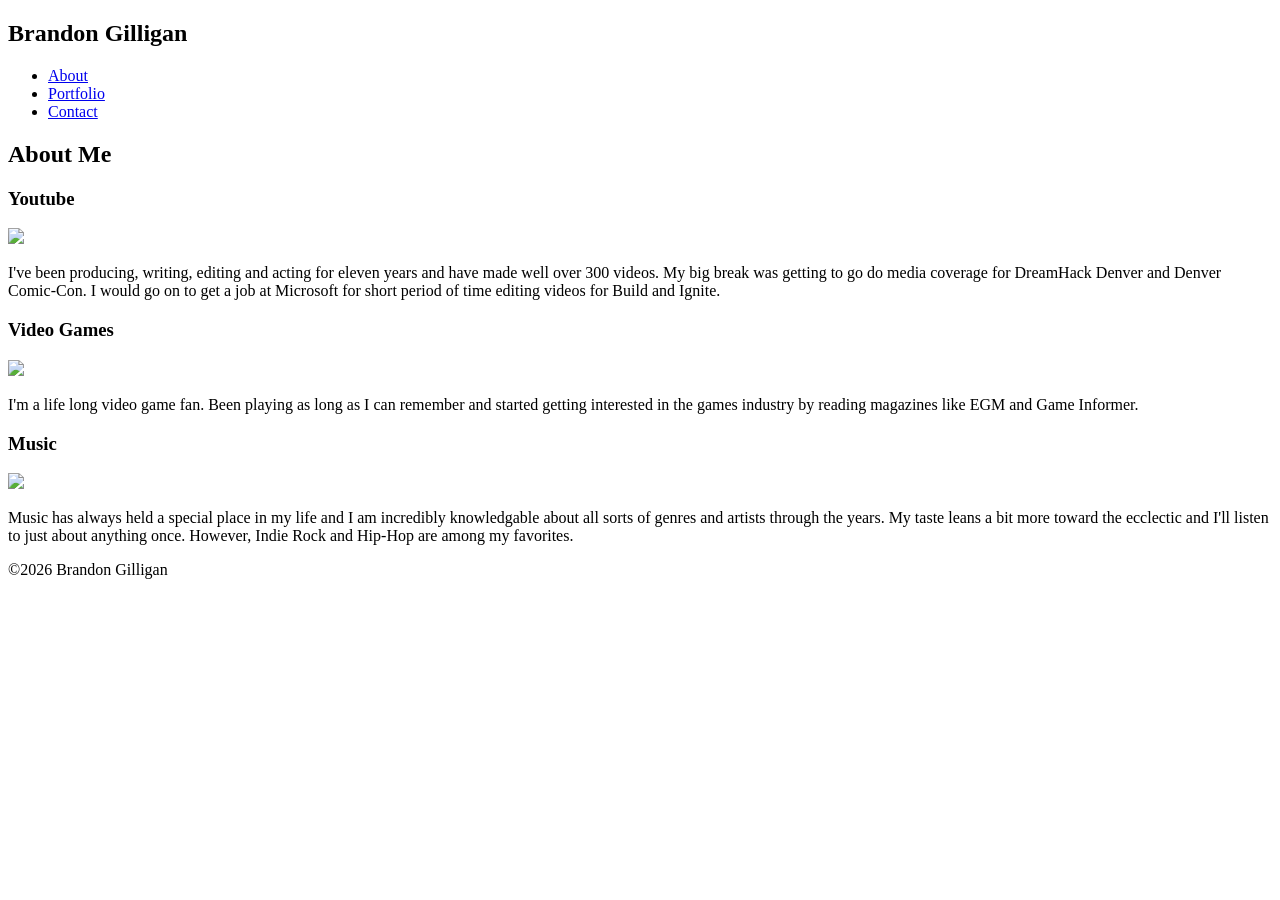
==== about.html @ 1e088134 "Finiahed html for about and portfolio pages" ====
<!doctype html>
<html lang="en">
  <head>
    <title>Document</title>
    <link rel="stylesheet" href="about.css" />
  </head>
  <body>
    <h2>Brandon Gilligan</h2>
    <header>
      <nav aria-label="Primary Navigation">
        <ul>
          <li>
            <a href="./about.html">About</a>
          </li>
          <li>
            <a href="./portfolio.html">Portfolio</a>
          </li>
          <li>
            <a href="./contact.html">Contact</a>
          </li>
        </ul>
      </nav>
    </header>
    <h2>About Me</h2>
    <h3>Youtube</h3>
    <image
      src="https://i.ytimg.com/vi/plhyBzQQrJQ/hq720.jpg?sqp=-oaymwEhCK4FEIIDSFryq4qpAxMIARUAAAAAGAElAADIQj0AgKJD&rs=AOn4CLA-uhLXtBt_t1mVlhiQHR-FeUgS7Q"
    />
    <p>
      I've been producing, writing, editing and acting for eleven years and have
      made well over 300 videos. My big break was getting to go do media
      coverage for DreamHack Denver and Denver Comic-Con. I would go on to get a
      job at Microsoft for short period of time editing videos for Build and
      Ignite.
    </p>
    <h3>Video Games</h3>
    <image
      src="https://media.gq-magazine.co.uk/photos/645b5c3c8223a5c3801b8b26/16:9/w_2560%2Cc_limit/100-best-games-hp-b.jpg"
    />
    <p>
      I'm a life long video game fan. Been playing as long as I can remember and
      started getting interested in the games industry by reading magazines like
      EGM and Game Informer.
    </p>
    <h3>Music</h3>
    <image
      src="https://www.nme.com/wp-content/uploads/2023/03/MF-DOOM-Bloc-Festival-London-Pleasure-Gardens-2012-.jpeg"
    />
    <p>
      Music has always held a special place in my life and I am incredibly
      knowledgable about all sorts of genres and artists through the years. My
      taste leans a bit more toward the ecclectic and I'll listen to just about
      anything once. However, Indie Rock and Hip-Hop are among my favorites.
    </p>
    <footer>
      <p>©2026 Brandon Gilligan</p>
    </footer>
  </body>
</html>
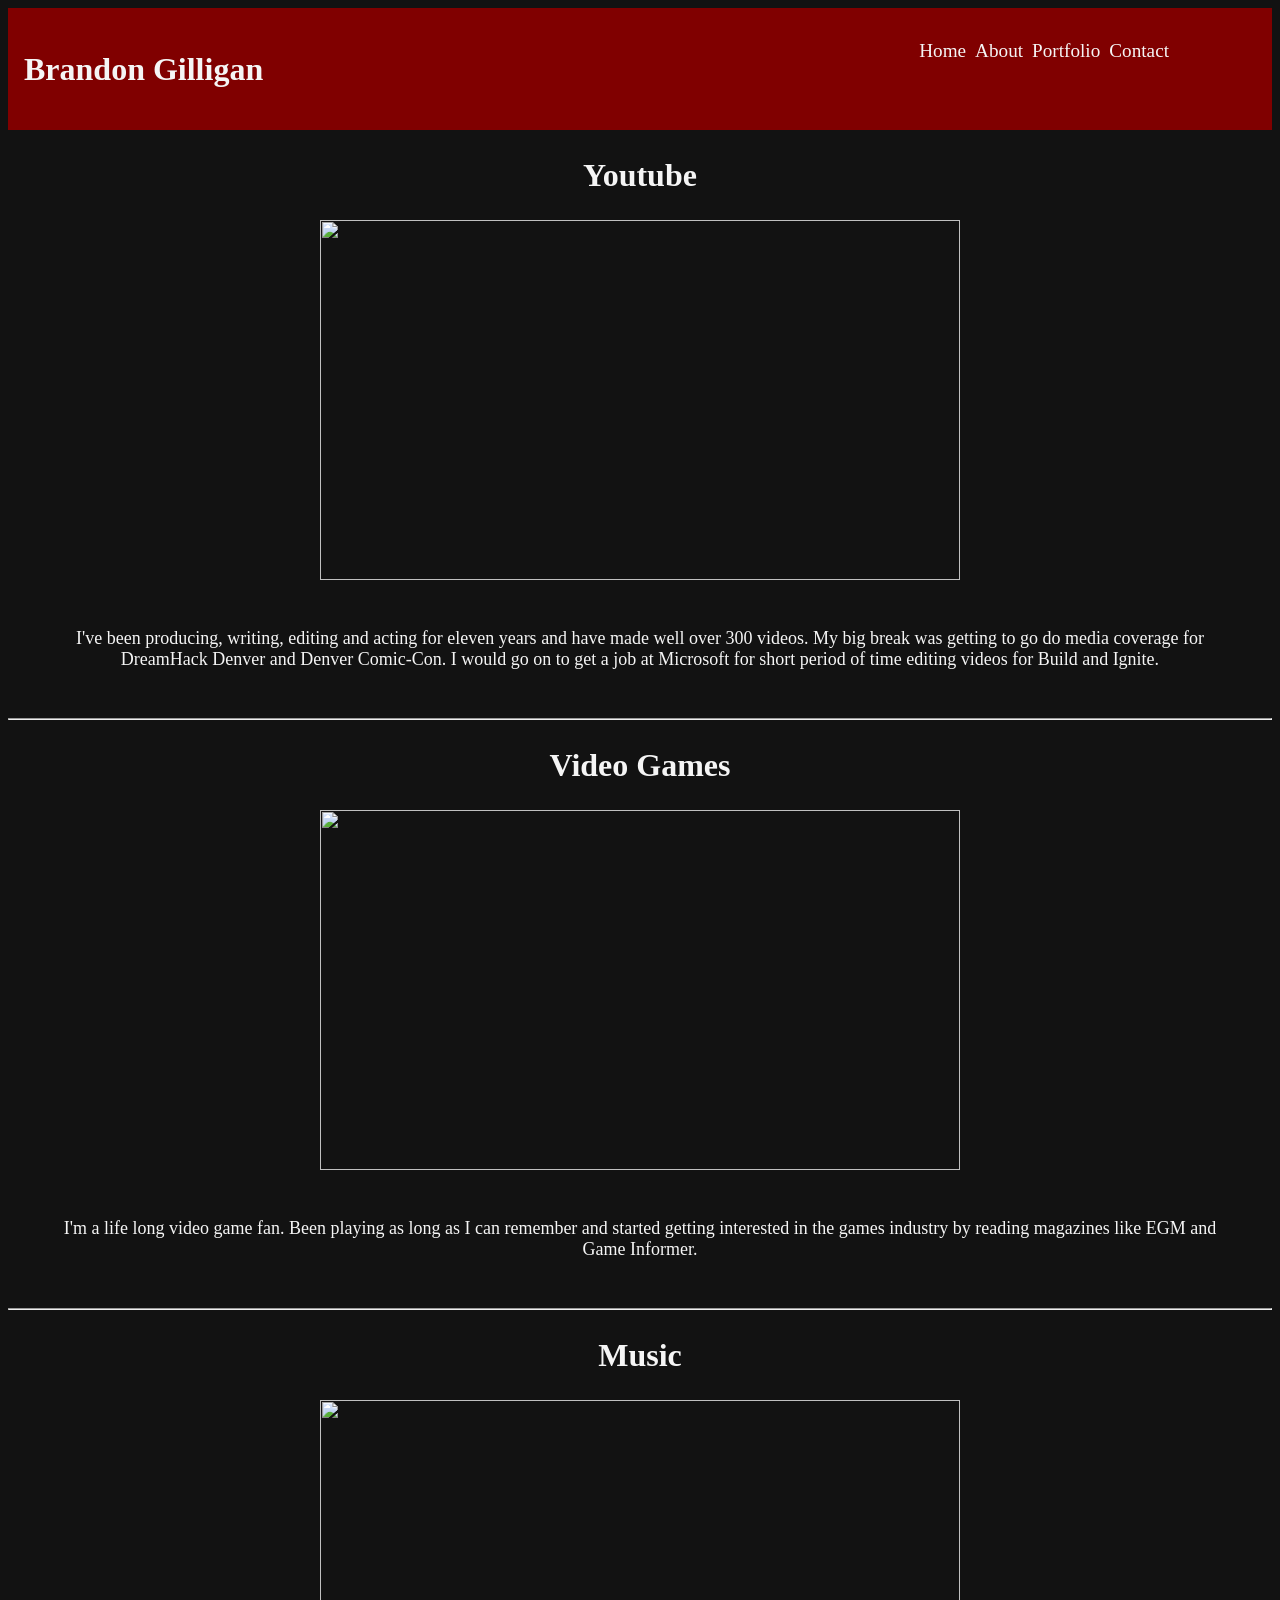
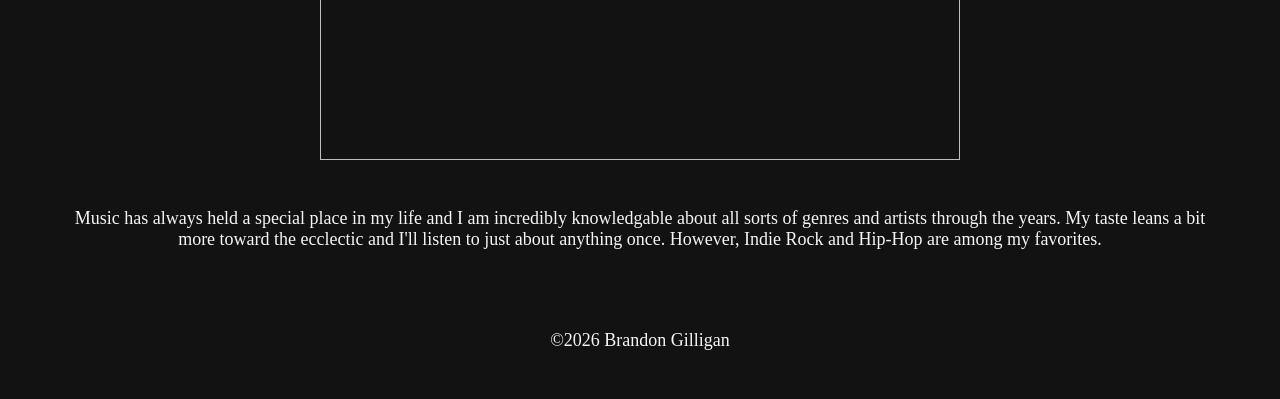
==== commit 4c52fa2c: "Fixed the CSS for all pages" ====
--- a/about.html
+++ b/about.html
@@ -5,10 +5,13 @@
     <link rel="stylesheet" href="about.css" />
   </head>
   <body>
-    <h2>Brandon Gilligan</h2>
     <header>
-      <nav aria-label="Primary Navigation">
+      <h2>Brandon Gilligan</h2>
+      <nav>
         <ul>
+          <li>
+            <a href="./index.html">Home</a>
+          </li>
           <li>
             <a href="./about.html">About</a>
           </li>
@@ -21,9 +24,8 @@
         </ul>
       </nav>
     </header>
-    <h2>About Me</h2>
-    <h3>Youtube</h3>
-    <image
+    <h2>Youtube</h2>
+    <img
       src="https://i.ytimg.com/vi/plhyBzQQrJQ/hq720.jpg?sqp=-oaymwEhCK4FEIIDSFryq4qpAxMIARUAAAAAGAElAADIQj0AgKJD&rs=AOn4CLA-uhLXtBt_t1mVlhiQHR-FeUgS7Q"
     />
     <p>
@@ -33,8 +35,9 @@
       job at Microsoft for short period of time editing videos for Build and
       Ignite.
     </p>
-    <h3>Video Games</h3>
-    <image
+    <hr />
+    <h2>Video Games</h2>
+    <img
       src="https://media.gq-magazine.co.uk/photos/645b5c3c8223a5c3801b8b26/16:9/w_2560%2Cc_limit/100-best-games-hp-b.jpg"
     />
     <p>
@@ -42,8 +45,9 @@
       started getting interested in the games industry by reading magazines like
       EGM and Game Informer.
     </p>
-    <h3>Music</h3>
-    <image
+    <hr />
+    <h2>Music</h2>
+    <img
       src="https://www.nme.com/wp-content/uploads/2023/03/MF-DOOM-Bloc-Festival-London-Pleasure-Gardens-2012-.jpeg"
     />
     <p>
--- a/about.css
+++ b/about.css
@@ -0,0 +1,58 @@
+header {
+  display: flex;
+  gap: 50%;
+  padding: 1rem;
+  background-color: maroon;
+}
+
+main {
+  display: flex;
+}
+
+body {
+  background-color: #121212;
+  color: #f5f5f5;
+}
+
+footer {
+  text-align: center;
+}
+
+h2 {
+  font-size: xx-large;
+  text-align: center;
+}
+
+p {
+  text-align: center;
+  font-size: large;
+  padding: 2rem;
+  margin: 1rem;
+}
+
+p {
+  text-align: center;
+  font-size: large;
+  padding: 2rem;
+  margin: 1rem;
+}
+
+li {
+  display: inline-block;
+  margin-right: 5px;
+}
+
+a {
+  list-style: none;
+  text-decoration: none;
+  font-size: larger;
+  color: #f5f5f5;
+}
+
+img {
+  display: block;
+  margin-left: auto;
+  margin-right: auto;
+  width: 640px;
+  height: 360px;
+}
